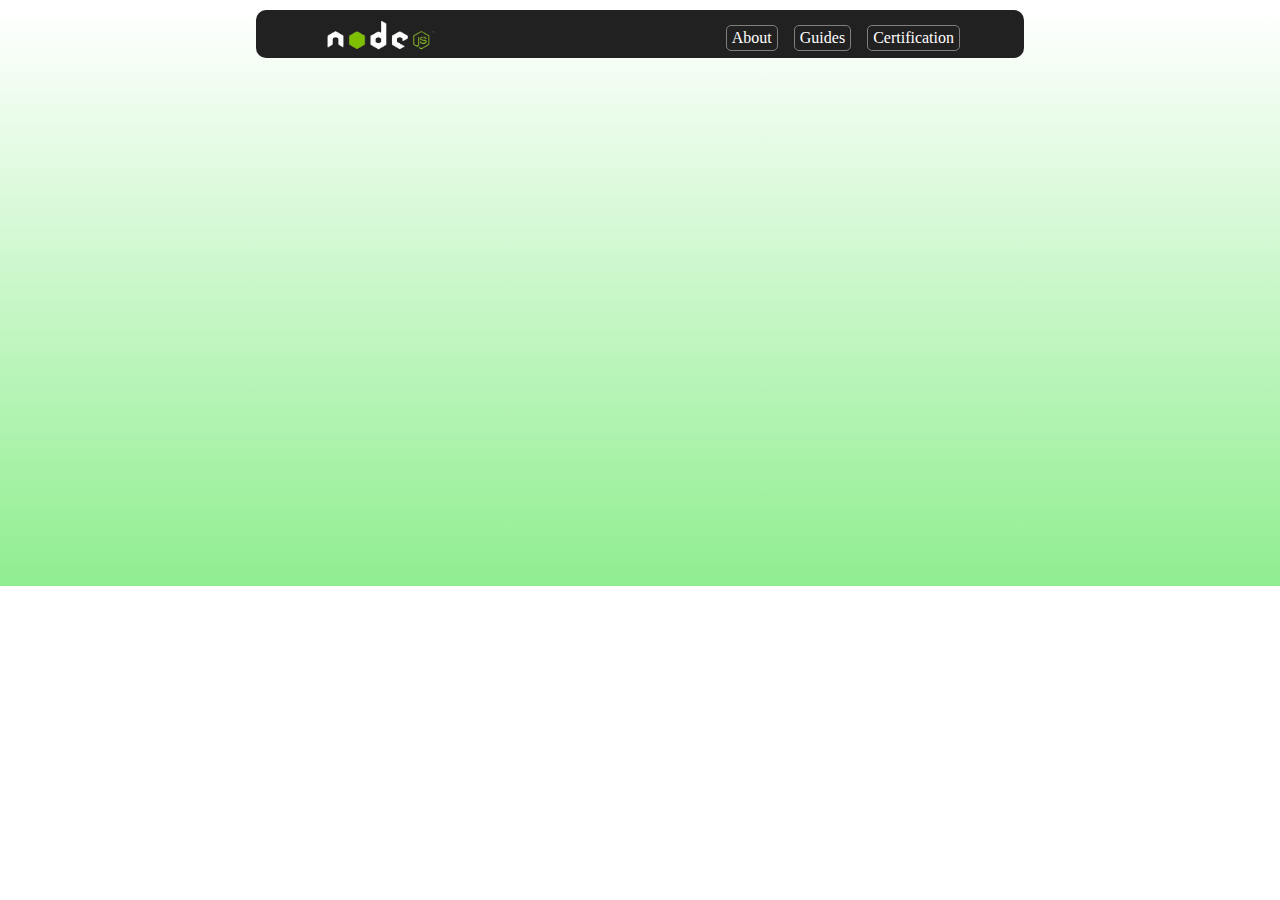
==== index.html @ bb7fe562 "Creating a node js site" ====
<!DOCTYPE html>
<html lang="en">
<head>
    <meta charset="UTF-8">
    <meta name="viewport" content="width=device-width, initial-scale=1.0">
    <link rel="stylesheet" href="./index.css">
    <link rel="icon" href="./favicon.ico">
    <title>Node JS</title>
</head>
<body>

    <div class="parent">

        <div class="nav-bar">
            <figure>
                <img class="node-logo" src="./6f880bf1dfb5bd24d6be7fd96dd78064-removebg-preview.png" alt="">
            </figure>

            <ul>
                <li>About</li>
                <li>Guides</li>
                <li>Certification</li>
            </ul>
        </div>


    </div>
    

</body>
</html>
---- index.css ----
*{
    margin: 0;
    padding: 0;
    box-sizing: border-box;
}

.parent{
    width: 100%;
    height: 36rem;
    background: linear-gradient(to bottom, white, lightgreen );
}

.nav-bar{
    max-width: 60%;
    height: 3rem;
    /* border: 2px solid red; */
    margin: 0 auto;
    background-color: rgb(34, 33, 33);
    display: flex;
    justify-content: space-between;
    margin-top: 10px;
    align-items: center;
    border-radius: 10px;
    padding-right: 4rem;
    padding-left: 3.2rem;
}

.node-logo{
    width: 9rem;
    position: relative;
    bottom: -0.4rem;
}

ul{
    display: flex;
    gap: 1rem;
    list-style: none;
    color: white;
    margin-top: 8px;
}

li{
    border: 1px solid gray;
    padding-left: 5px;
    padding-right: 5px;
    padding-top: 3px;
    padding-bottom: 3px;
    border-radius: 5px;
}
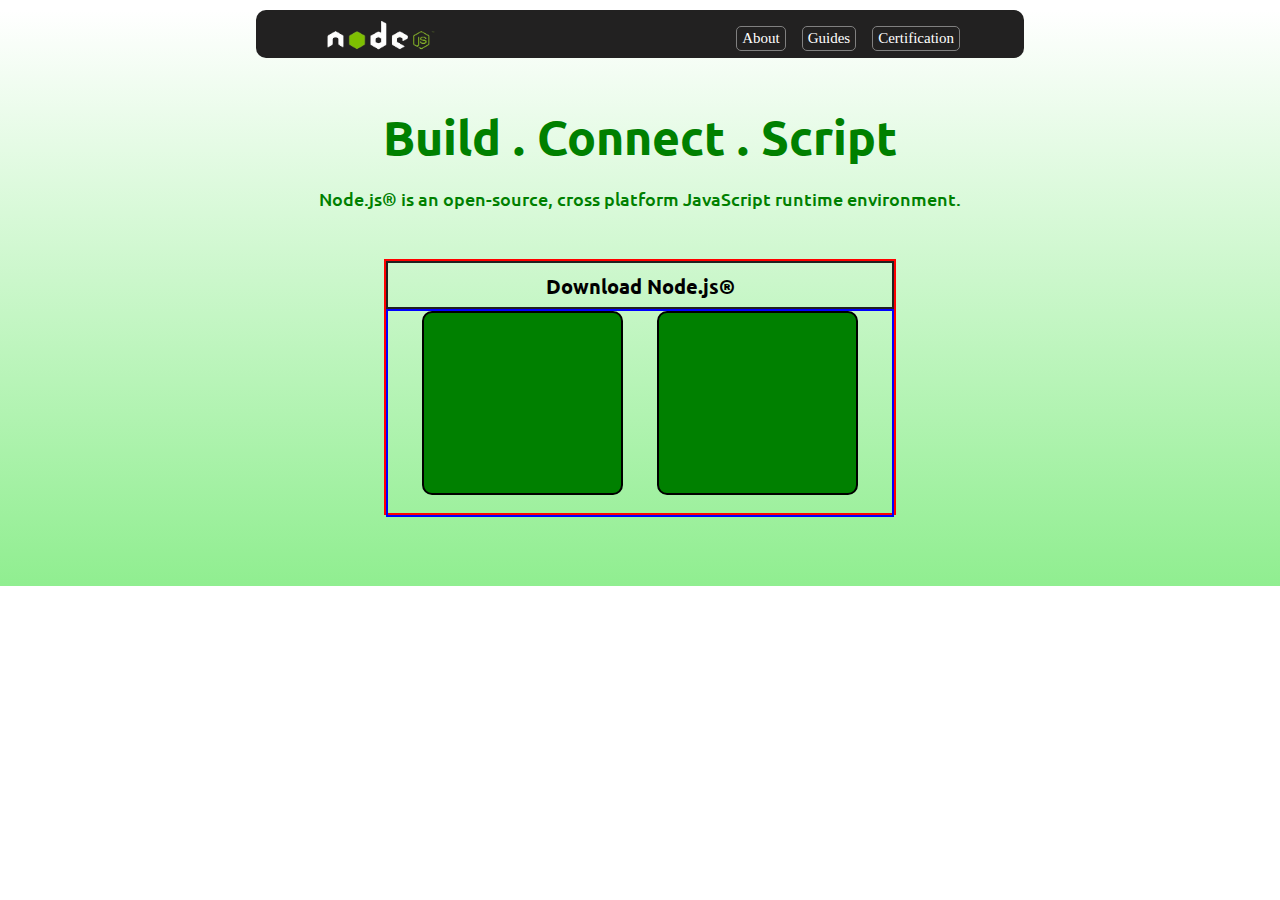
==== commit 76b4996a: "Creating the webpage of the site" ====
--- a/index.html
+++ b/index.html
@@ -22,6 +22,29 @@
                 <li>Certification</li>
             </ul>
         </div>
+        
+        <div class="connect">
+            <h1>Build  .  Connect  .  Script</h1>
+            <p style="font-size: 18px; font-weight: 500; margin-top: 20px;">Node.js&reg; is an open-source, cross platform JavaScript runtime environment.</p>
+        </div>
+
+        <div class="download">
+
+            <div class="download-text">
+                <h2>Download Node.js&reg;</h2>
+            </div>
+
+            <div class="features">
+                
+                <button class="node-app">
+                    
+                </button>
+                
+                <button class="node-app"></button>
+                
+            </div>
+
+        </div>
 
 
     </div>
--- a/index.css
+++ b/index.css
@@ -1,3 +1,7 @@
+@import url(https://fonts.googleapis.com/css?family=Fredoka:300,regular,500,600,700);
+
+@import url('https://fonts.googleapis.com/css2?family=Ubuntu:ital,wght@0,300;0,400;0,500;0,700;1,300;1,400;1,500;1,700&display=swap');
+
 *{
     margin: 0;
     padding: 0;
@@ -46,4 +50,57 @@
     padding-top: 3px;
     padding-bottom: 3px;
     border-radius: 5px;
+    cursor: pointer;
+    font-family: Georgia, 'Times New Roman', Times, serif;
+    font-size: 15px;
+}
+
+li:hover{
+    background: green;
+    transition: 0.3s;
+    color: white;
+    border: none;
+}
+
+.connect{
+    font-size: 1.5rem;
+    /* font-family: 'Segoe UI', Tahoma, Geneva, Verdana, sans-serif; */
+    font-family: ubuntu;
+    text-align: center;
+    margin-top: 3rem;
+    color: green;
+}
+
+.download{
+    max-width: 40%;
+    margin: auto;
+    border:  2px solid red;
+    height: 16rem;
+    margin-top: 3rem;
+}
+
+.download-text{
+    width: 100%;
+    height: 3rem;
+    border: 2px solid rgb(34, 33, 33);
+    text-align: center;
+    font-size: 13px;
+    font-family: ubuntu;
+    padding-top: 10px;
+}
+
+.features{
+    width: 100%;
+    height: 13rem;
+    border: 2px solid blue;
+    display: flex;
+    justify-content: space-evenly;
+}
+
+.node-app{
+    width: 40%;
+    height: 90%;
+    border: 2px solid black;
+    border-radius: 10px;
+    background-color: green;
 }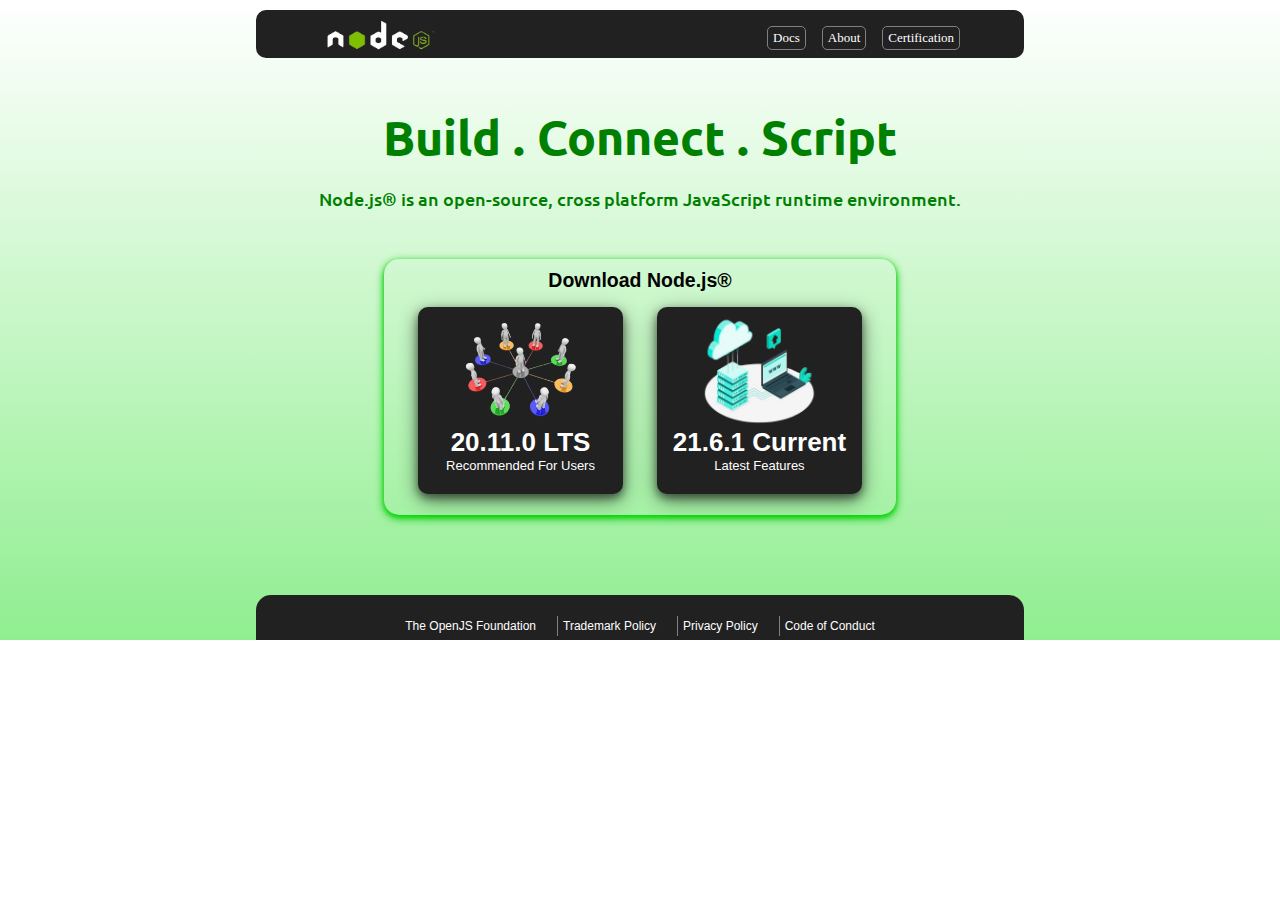
==== commit e7308642: "Working on the navbar buttons" ====
--- a/index.html
+++ b/index.html
@@ -5,7 +5,7 @@
     <meta name="viewport" content="width=device-width, initial-scale=1.0">
     <link rel="stylesheet" href="./index.css">
     <link rel="icon" href="./favicon.ico">
-    <title>Node JS</title>
+    <title>NodeJS</title>
 </head>
 <body>
 
@@ -17,9 +17,10 @@
             </figure>
 
             <ul>
+                <a href="https://nodejs.org/docs/latest/api/" style="text-decoration: none; color: white;"><li>Docs</li></a>
                 <li>About</li>
-                <li>Guides</li>
-                <li>Certification</li>
+                <!-- <li>Guides</li> -->
+                <a href="https://training.linuxfoundation.org/application-development/" style="text-decoration: none; color: white;"><li>Certification</li></a>
             </ul>
         </div>
         
@@ -36,16 +37,40 @@
 
             <div class="features">
                 
-                <button class="node-app">
-                    
-                </button>
-                
-                <button class="node-app"></button>
-                
+               <a class="node-app" href="https://nodejs.org/dist/v20.11.1/node-v20.11.1-x64.msi">
+                 
+                    <img class="users" src="db6a12c500fc11a48941557f938978c0-removebg-preview.png" alt="">
+                    <div class="recommend">
+                        <h1>20.11.0 LTS</h1>
+                    <p>Recommended For Users</p>
+                    </div>
+               
+               </a>
+
+               <a class="node-app" href="https://nodejs.org/dist/v21.6.2/node-v21.6.2-x64.msi">
+                 
+                <img class="users" style="margin-bottom: 10px; width: 7.4rem;" src="46ca15cf978ed9774c41744135905aa9-removebg-preview.png" alt="">
+                <div class="recommend">
+                    <h1>21.6.1 Current</h1>
+                <p >Latest Features</p>
+                </div>
+    
+               </a>
+                  
             </div>
 
         </div>
 
+        <div class="last-parent">
+            <ul class="footer">
+                <a href="https://openjsf.org/" style="text-decoration: none; color: white;"><li class="copyright" style="border-left: none;">The OpenJS Foundation</li></a>
+                <a href="https://images.prismic.io/openjsf/69641abf-ac84-44a2-b719-ee4498d07b06_OpenJS-Foundation-Trademark-Policy-2021-01-12.docx.pdf" style="text-decoration: none; color: white;"><li class="copyright">Trademark Policy</li></a>
+                <a href="https://images.prismic.io/openjsf/ba00b254-685f-4e54-b1ca-17984b0f3e55_OpenJS-Foundation-Privacy-Policy-2019-11-15.pdf" style="text-decoration: none; color: white;"><li class="copyright"> Privacy Policy </li></a>
+                <a href="https://github.com/openjs-foundation/cross-project-council/blob/main/CODE_OF_CONDUCT.md" style="text-decoration: none; color: white;"><li class="copyright">Code of Conduct</li></a>
+                
+            </ul>
+        </div>
+        
 
     </div>
     
--- a/index.css
+++ b/index.css
@@ -10,8 +10,9 @@
 
 .parent{
     width: 100%;
-    height: 36rem;
+    height: 40rem;
     background: linear-gradient(to bottom, white, lightgreen );
+    overflow: hidden;
 }
 
 .nav-bar{
@@ -52,7 +53,7 @@
     border-radius: 5px;
     cursor: pointer;
     font-family: Georgia, 'Times New Roman', Times, serif;
-    font-size: 15px;
+    font-size: 13px;
 }
 
 li:hover{
@@ -74,25 +75,33 @@
 .download{
     max-width: 40%;
     margin: auto;
-    border:  2px solid red;
+    /* border:  1px solid green; */
     height: 16rem;
     margin-top: 3rem;
+    border-radius: 15px;
+    box-shadow: 0 2px 4px 0 rgb(10, 218, 10), 0 3px 10px 0 rgb(6, 201, 6);
+}
+
+.download:hover{
+    background-color: white;
+    transition: 0.4s;
+    box-shadow: none;
 }
 
 .download-text{
     width: 100%;
     height: 3rem;
-    border: 2px solid rgb(34, 33, 33);
+    /* border: 2px solid rgb(34, 33, 33); */
     text-align: center;
     font-size: 13px;
-    font-family: ubuntu;
+    font-family: 'Trebuchet MS', 'Lucida Sans Unicode', 'Lucida Grande', 'Lucida Sans', Arial, sans-serif;
     padding-top: 10px;
 }
 
 .features{
     width: 100%;
     height: 13rem;
-    border: 2px solid blue;
+    /* border: 2px solid blue; */
     display: flex;
     justify-content: space-evenly;
 }
@@ -100,7 +109,69 @@
 .node-app{
     width: 40%;
     height: 90%;
-    border: 2px solid black;
+    border: none;
     border-radius: 10px;
-    background-color: green;
+    background-color: rgb(34, 33, 33);
+    color: white;
+    padding-top: 8px;
+    box-shadow: 0 4px 8px 0 rgba(0, 0, 0, 0.479), 0 6px 20px 0 rgba(0, 0, 0, 0.479);
+    text-decoration: none;
+    display: flex;
+    flex-direction: column;
+    align-items: center;
+    font-family: sans-serif;
+    text-align: center;
+    font-size: 13px;
+}
+
+.users{
+    position: relative;
+    width: 8rem;
+    top: -0.3rem;
+}
+
+.recommend{
+    /* margin-bottom: 5rem; */
+    position: relative;
+    bottom: 1rem;
+    height: 4rem;
+    width: 100%;
+    /* border: 2px solid white; */
+
+}
+
+.last-parent{
+    width: 60%;
+    height: 4rem;
+    background-color: rgb(34, 33, 33);
+    margin: auto;
+    margin-top: 5rem;
+    border-top-left-radius: 15px;
+    border-top-right-radius: 15px;
+    display: flex;
+    align-items: center;
+    justify-content: space-evenly;
+    padding-bottom: 10px;
+
+}
+
+.copyright{
+    border: none;
+    font-family: Arial, Helvetica, sans-serif;
+    font-size: 12px;
+    border-left: 1px solid grey;
+    border-radius: 0%;
+    text-align: center;
+}
+
+.copyright:hover{
+    background-color: rgb(34, 33, 33);
+    border-bottom: 1px solid grey;
+    transition: 1s;
+}
+
+.footer{
+    /* margin: auto;
+    max-width: 0%; */
+    text-align: center;
 }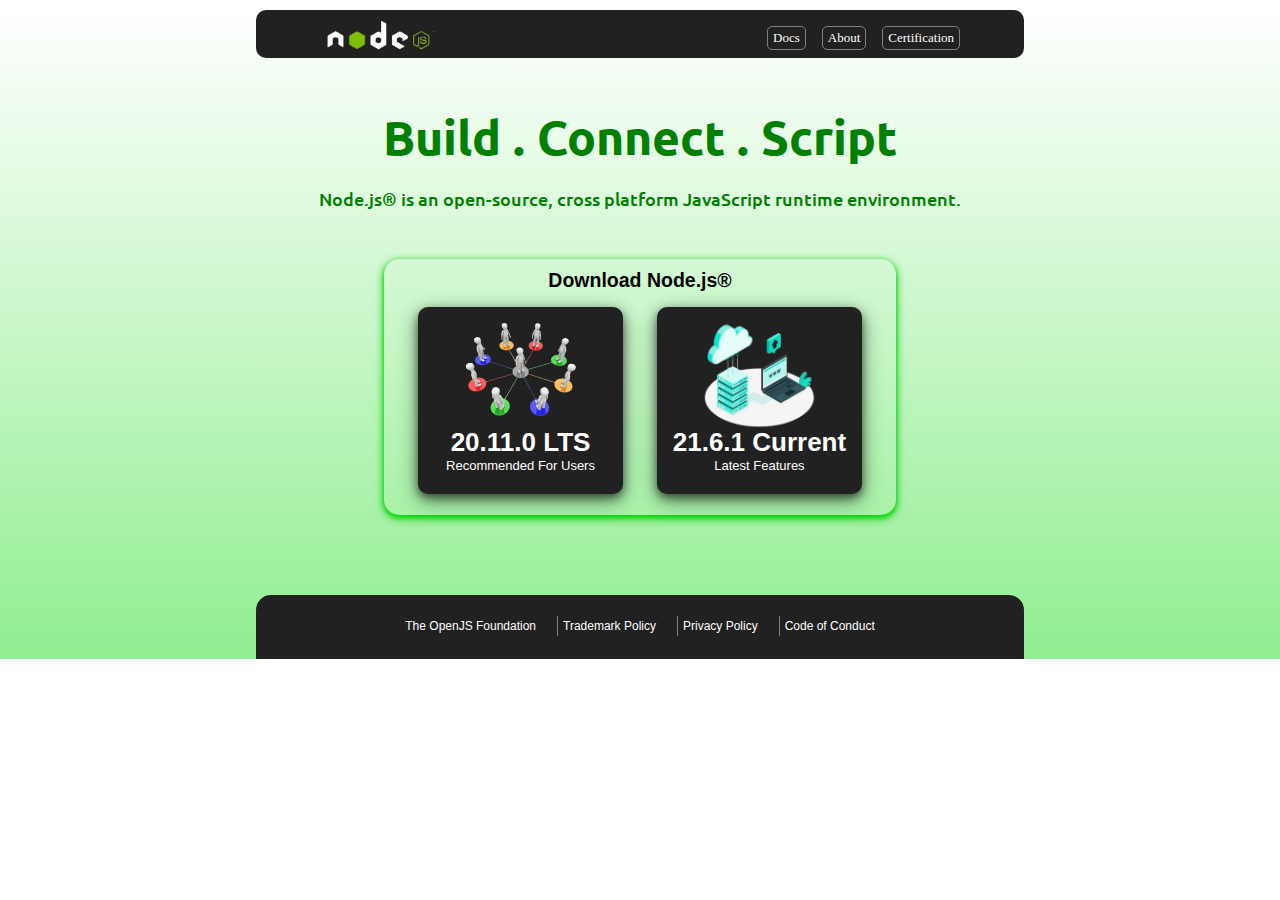
==== commit 642921ba: "Working on responsiveness of the website" ====
--- a/index.html
+++ b/index.html
@@ -12,24 +12,25 @@
     <div class="parent">
 
         <div class="nav-bar">
-            <figure>
+            <a href="/index.html"><figure>
                 <img class="node-logo" src="./6f880bf1dfb5bd24d6be7fd96dd78064-removebg-preview.png" alt="">
             </figure>
-
+             </a>
+        
             <ul>
                 <a href="https://nodejs.org/docs/latest/api/" style="text-decoration: none; color: white;"><li>Docs</li></a>
-                <li>About</li>
+                <a href="/about.html" style="text-decoration: none; color: white;"><li>About</li></a>
                 <!-- <li>Guides</li> -->
-                <a href="https://training.linuxfoundation.org/application-development/" style="text-decoration: none; color: white;"><li>Certification</li></a>
+                <a href="https://training.linuxfoundation.org/application-development/" target="_blank" style="text-decoration: none; color: white;"><li>Certification</li></a>
             </ul>
         </div>
         
         <div class="connect">
             <h1>Build  .  Connect  .  Script</h1>
-            <p style="font-size: 18px; font-weight: 500; margin-top: 20px;">Node.js&reg; is an open-source, cross platform JavaScript runtime environment.</p>
+            <p class="nodejs1">Node.js&reg; is an open-source, cross platform JavaScript runtime environment.</p>
         </div>
 
-        <div class="download">
+        <div style="cursor: pointer;" class="download">
 
             <div class="download-text">
                 <h2>Download Node.js&reg;</h2>
@@ -49,7 +50,7 @@
 
                <a class="node-app" href="https://nodejs.org/dist/v21.6.2/node-v21.6.2-x64.msi">
                  
-                <img class="users" style="margin-bottom: 10px; width: 7.4rem;" src="46ca15cf978ed9774c41744135905aa9-removebg-preview.png" alt="">
+                <img class="users-2" src="46ca15cf978ed9774c41744135905aa9-removebg-preview.png" alt="">
                 <div class="recommend">
                     <h1>21.6.1 Current</h1>
                 <p >Latest Features</p>
--- a/index.css
+++ b/index.css
@@ -10,9 +10,9 @@
 
 .parent{
     width: 100%;
-    height: 40rem;
+    height: fit-content;
     background: linear-gradient(to bottom, white, lightgreen );
-    overflow: hidden;
+    /* overflow: hidden; */
 }
 
 .nav-bar{
@@ -70,6 +70,11 @@
     text-align: center;
     margin-top: 3rem;
     color: green;
+    cursor: pointer;
+}
+
+.nodejs1{
+    font-size: 18px; font-weight: 500; margin-top: 20px;
 }
 
 .download{
@@ -81,6 +86,8 @@
     border-radius: 15px;
     box-shadow: 0 2px 4px 0 rgb(10, 218, 10), 0 3px 10px 0 rgb(6, 201, 6);
 }
+
+
 
 .download:hover{
     background-color: white;
@@ -130,6 +137,11 @@
     top: -0.3rem;
 }
 
+.users-2{
+    margin-bottom: 10px;
+     width: 7.4rem;
+}
+
 .recommend{
     /* margin-bottom: 5rem; */
     position: relative;
@@ -174,4 +186,124 @@
     /* margin: auto;
     max-width: 0%; */
     text-align: center;
+}
+
+@media (max-width: 768px) {
+    .parent{
+        width: 100%;
+        height: fit-content;
+    }
+
+    .nav-bar{
+        max-width: 90%;
+    }
+    
+    .download{
+        max-width: 80%;
+    }
+
+    .connect{
+        font-size: 1.45rem;
+    }
+
+    .nodejs1{
+        font-size: 14px;
+    }
+
+    .last-parent{
+        margin-top: 2.65rem;
+        height: 2rem;
+        width: 90%;
+    }
+}
+
+@media (max-width: 320px) {
+    .parent{
+        width: 100%;
+        height: fit-content;
+    }
+
+    .nav-bar{
+        max-width: 90%;
+        height: 2.5rem;
+        padding: 0;
+        padding-right: 10px;
+    }
+
+    .node-logo{
+        width: 6rem;
+        margin-bottom: 0.2rem;
+    }
+
+    li{
+        height: 1rem;
+        font-size: 11px;
+        display: flex;
+        align-items: center;
+    }
+
+    li:hover{
+        transition: 0s;
+    }
+
+    .connect{
+        font-size: 0.8rem;
+        line-height: 7px;
+        margin-top: 4rem;
+        margin-bottom: 3rem;
+    }
+
+    .nodejs1{
+        font-size: 13.5px;
+        line-height: 15px;
+    }
+
+    .download{
+        max-width: 87%;
+        height: 10.2rem;
+        margin-top: 2rem;
+    }
+
+    .download-text{
+        height: 1.6rem;
+        text-align: center;
+        padding: 0;
+        justify-content: space-evenly;
+        display: flex;
+        align-items: center;
+        font-size: 11px;
+    }
+
+    .features{
+        height: 9rem;
+    }
+
+    .node-app{
+        padding-top: 4px;
+        font-size: 7.8px;
+        width: 42%;
+        box-shadow: 0 2px 4px 0 rgba(0, 0, 0, 0.479), 0 6px 20px 0 rgba(0, 0, 0, 0.479);
+    }
+
+    .users{
+        width: 6.5rem;
+    }
+
+    .users-2{
+        width: 5.6rem;
+        margin-bottom: 15px;
+    }
+
+    .last-parent{
+        margin-top: 4rem;
+    }
+
+    .copyright{
+        font-size: 8px;
+    }
+
+
+
+
+
 }